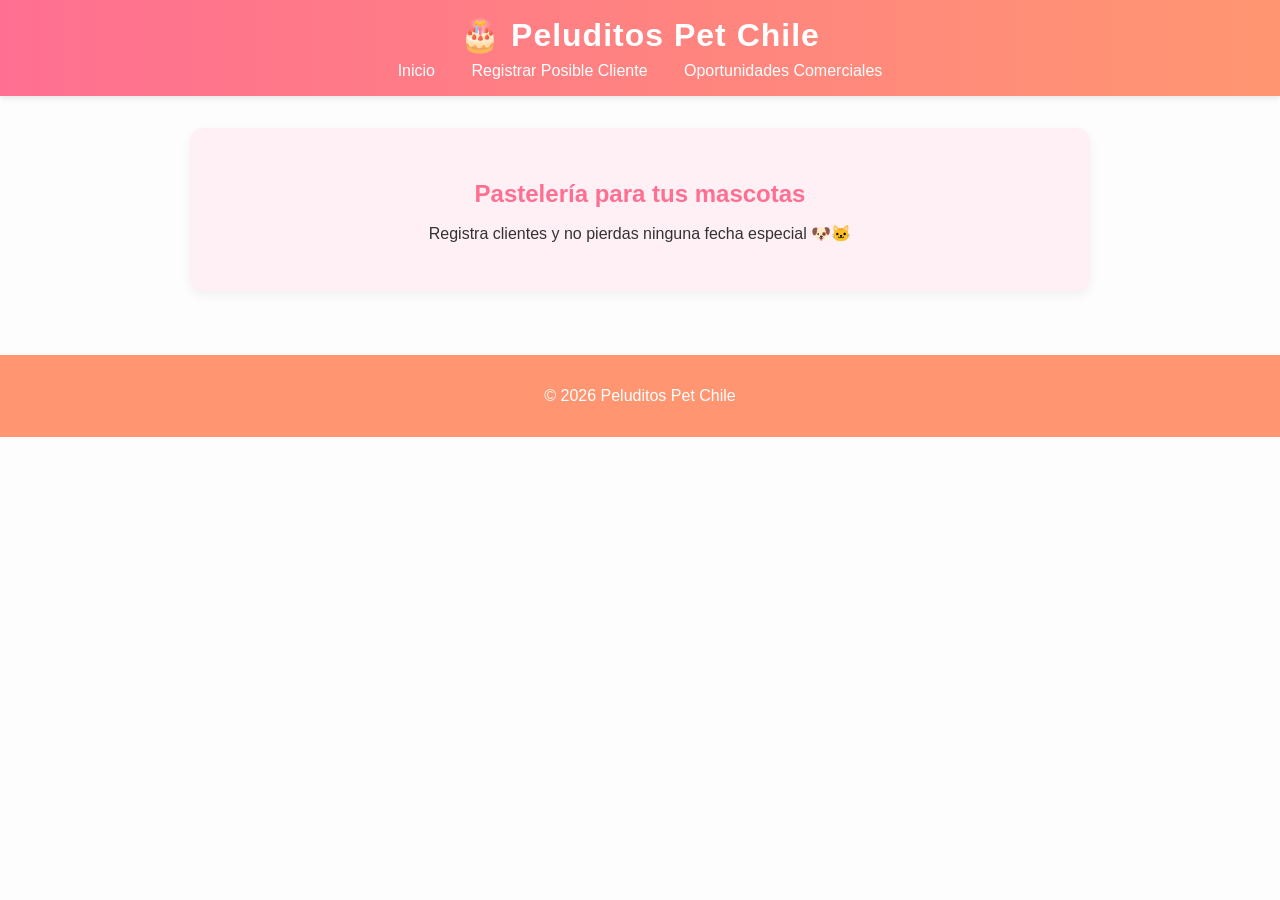
==== Frontend/index.html @ 397864b3 "propuesta disenio front" ====
<!doctype html>
<html lang="es">
<head>
  <meta charset="utf-8">
  <title>Peluditos Pet Chile</title>
  <link href="css/styles.css" rel="stylesheet">
</head>
<body>
  <header>
    <h1>🎂 Peluditos Pet Chile</h1>
    <nav>
      <a href="index.html">Inicio</a>
      <a href="posible-cliente.html">Registrar Posible Cliente</a>
      <a href="opportunidades.html">Oportunidades Comerciales</a>
    </nav>
  </header>
  <main>
    <section class="hero">
      <h2>Pastelería para tus mascotas</h2>
      <p>Registra clientes y no pierdas ninguna fecha especial 🐶🐱</p>
    </section>
  </main>
  <footer>
    <p>© 2026 Peluditos Pet Chile</p>
  </footer>
</body>
</html>
---- Frontend/css/styles.css ----
/* Fuente moderna y colores pastel */
body {
  font-family: 'Poppins', sans-serif;
  background: #fdfdfd;
  color: #333;
  margin: 0;
  padding: 0;
}

/* Encabezado con gradiente */
header {
  background: linear-gradient(90deg, #ff6f91, #ff9671);
  color: white;
  padding: 1rem;
  text-align: center;
  box-shadow: 0 2px 6px rgba(0,0,0,0.1);
}

header h1 {
  margin: 0;
  font-size: 2rem;
  letter-spacing: 1px;
}

/* Menú de navegación */
nav {
  margin-top: 0.5rem;
}
nav a {
  margin: 0 1rem;
  color: white;
  text-decoration: none;
  font-weight: 500;
  transition: opacity 0.3s;
}
nav a:hover {
  opacity: 0.8;
}

/* Sección principal */
main {
  padding: 2rem;
  max-width: 900px;
  margin: auto;
}

/* Hero llamativo */
.hero {
  background: #fff0f5;
  padding: 2rem;
  border-radius: 12px;
  text-align: center;
  box-shadow: 0 4px 12px rgba(0,0,0,0.05);
}
.hero h2 {
  color: #ff6f91;
  margin-bottom: 1rem;
}

/* Formularios */
form {
  background: #ffffff;
  padding: 2rem;
  border-radius: 12px;
  box-shadow: 0 4px 12px rgba(0,0,0,0.05);
  max-width: 600px;
  margin: auto;
}
form label {
  display: block;
  margin-top: 1rem;
  font-weight: 500;
}
form input, form select {
  width: 100%;
  padding: 0.6rem;
  margin-top: 0.3rem;
  border: 1px solid #ddd;
  border-radius: 8px;
}
button {
  background: #ff6f91;
  color: white;
  border: none;
  padding: 0.7rem 1.5rem;
  margin-top: 1.5rem;
  cursor: pointer;
  border-radius: 8px;
  font-size: 1rem;
  transition: background 0.3s;
}
button:hover {
  background: #ff3f6d;
}

/* Tablas */
table {
  width: 100%;
  border-collapse: collapse;
  margin-top: 2rem;
  box-shadow: 0 4px 12px rgba(0,0,0,0.05);
}
th {
  background: #ff9671;
  color: white;
  padding: 0.8rem;
}
td {
  border: 1px solid #eee;
  padding: 0.8rem;
  text-align: center;
}

/* Footer */
footer {
  background: #ff9671;
  color: white;
  text-align: center;
  padding: 1rem;
  margin-top: 2rem;
}
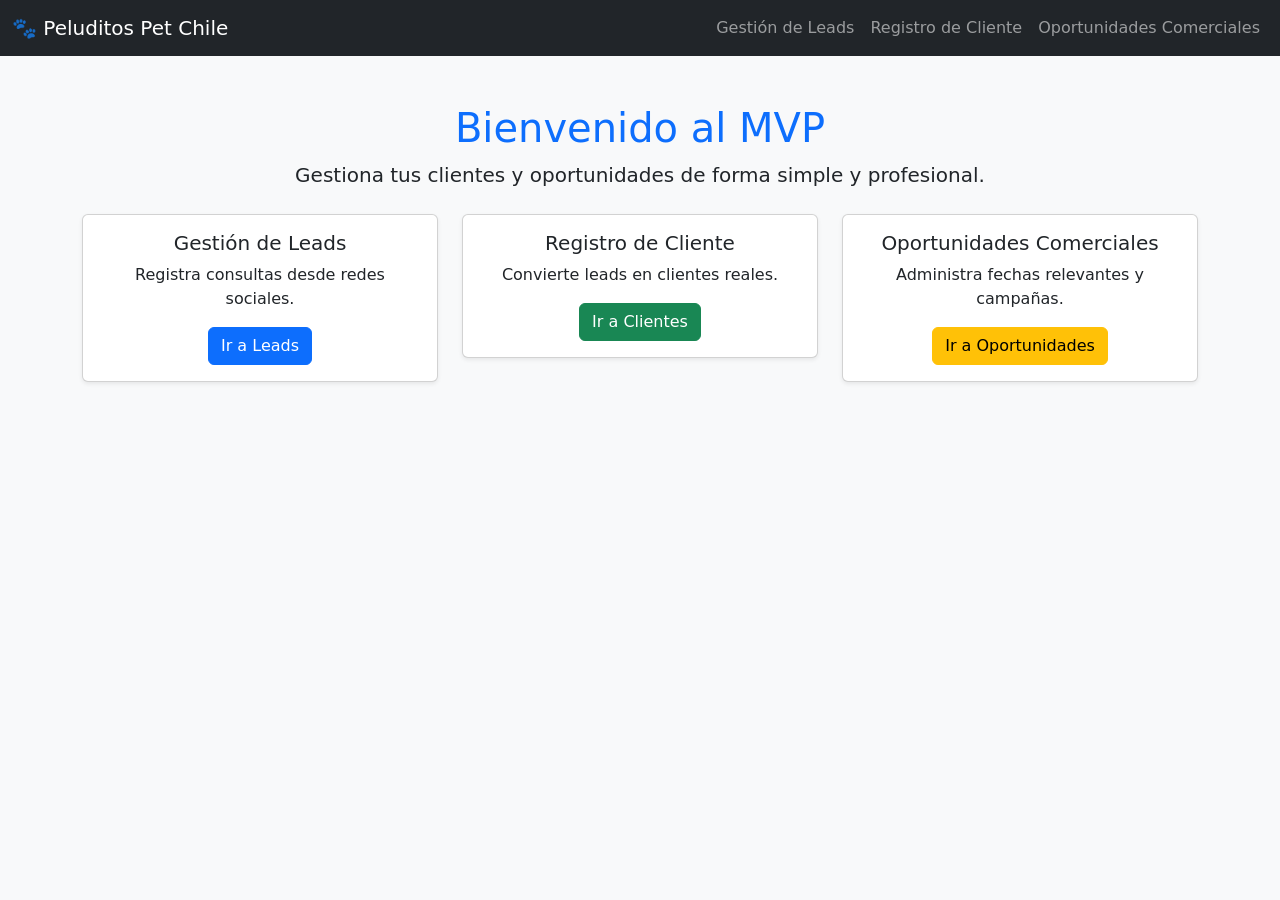
==== commit 1bfa71c5: "avances proyecto" ====
--- a/Frontend/index.html
+++ b/Frontend/index.html
@@ -1,27 +1,59 @@
-<!doctype html>
+<!DOCTYPE html>
 <html lang="es">
 <head>
-  <meta charset="utf-8">
-  <title>Peluditos Pet Chile</title>
-  <link href="css/styles.css" rel="stylesheet">
+  <meta charset="UTF-8">
+  <title>Peluditos Pet Chile - MVP</title>
+  <link href="https://cdn.jsdelivr.net/npm/bootstrap@5.3.0/dist/css/bootstrap.min.css" rel="stylesheet">
 </head>
-<body>
-  <header>
-    <h1>🎂 Peluditos Pet Chile</h1>
-    <nav>
-      <a href="index.html">Inicio</a>
-      <a href="posible-cliente.html">Registrar Posible Cliente</a>
-      <a href="opportunidades.html">Oportunidades Comerciales</a>
-    </nav>
+<body class="bg-light">
+  <nav class="navbar navbar-expand-lg navbar-dark bg-dark">
+    <div class="container-fluid">
+      <a class="navbar-brand" href="index.html">🐾 Peluditos Pet Chile</a>
+      <div class="collapse navbar-collapse">
+        <ul class="navbar-nav ms-auto">
+          <li class="nav-item"><a class="nav-link" href="leads.html">Gestión de Leads</a></li>
+          <li class="nav-item"><a class="nav-link" href="clientes.html">Registro de Cliente</a></li>
+          <li class="nav-item"><a class="nav-link" href="oportunidades.html">Oportunidades Comerciales</a></li>
+        </ul>
+      </div>
+    </div>
+  </nav>
+
+  <header class="text-center mt-5">
+    <h1 class="text-primary">Bienvenido al MVP</h1>
+    <p class="lead">Gestiona tus clientes y oportunidades de forma simple y profesional.</p>
   </header>
-  <main>
-    <section class="hero">
-      <h2>Pastelería para tus mascotas</h2>
-      <p>Registra clientes y no pierdas ninguna fecha especial 🐶🐱</p>
-    </section>
-  </main>
-  <footer>
-    <p>© 2026 Peluditos Pet Chile</p>
-  </footer>
+
+  <div class="container mt-4">
+    <div class="row text-center">
+      <div class="col-md-4">
+        <div class="card shadow-sm">
+          <div class="card-body">
+            <h5 class="card-title">Gestión de Leads</h5>
+            <p class="card-text">Registra consultas desde redes sociales.</p>
+            <a href="leads.html" class="btn btn-primary">Ir a Leads</a>
+          </div>
+        </div>
+      </div>
+      <div class="col-md-4">
+        <div class="card shadow-sm">
+          <div class="card-body">
+            <h5 class="card-title">Registro de Cliente</h5>
+            <p class="card-text">Convierte leads en clientes reales.</p>
+            <a href="clientes.html" class="btn btn-success">Ir a Clientes</a>
+          </div>
+        </div>
+      </div>
+      <div class="col-md-4">
+        <div class="card shadow-sm">
+          <div class="card-body">
+            <h5 class="card-title">Oportunidades Comerciales</h5>
+            <p class="card-text">Administra fechas relevantes y campañas.</p>
+            <a href="oportunidades.html" class="btn btn-warning">Ir a Oportunidades</a>
+          </div>
+        </div>
+      </div>
+    </div>
+  </div>
 </body>
 </html>
